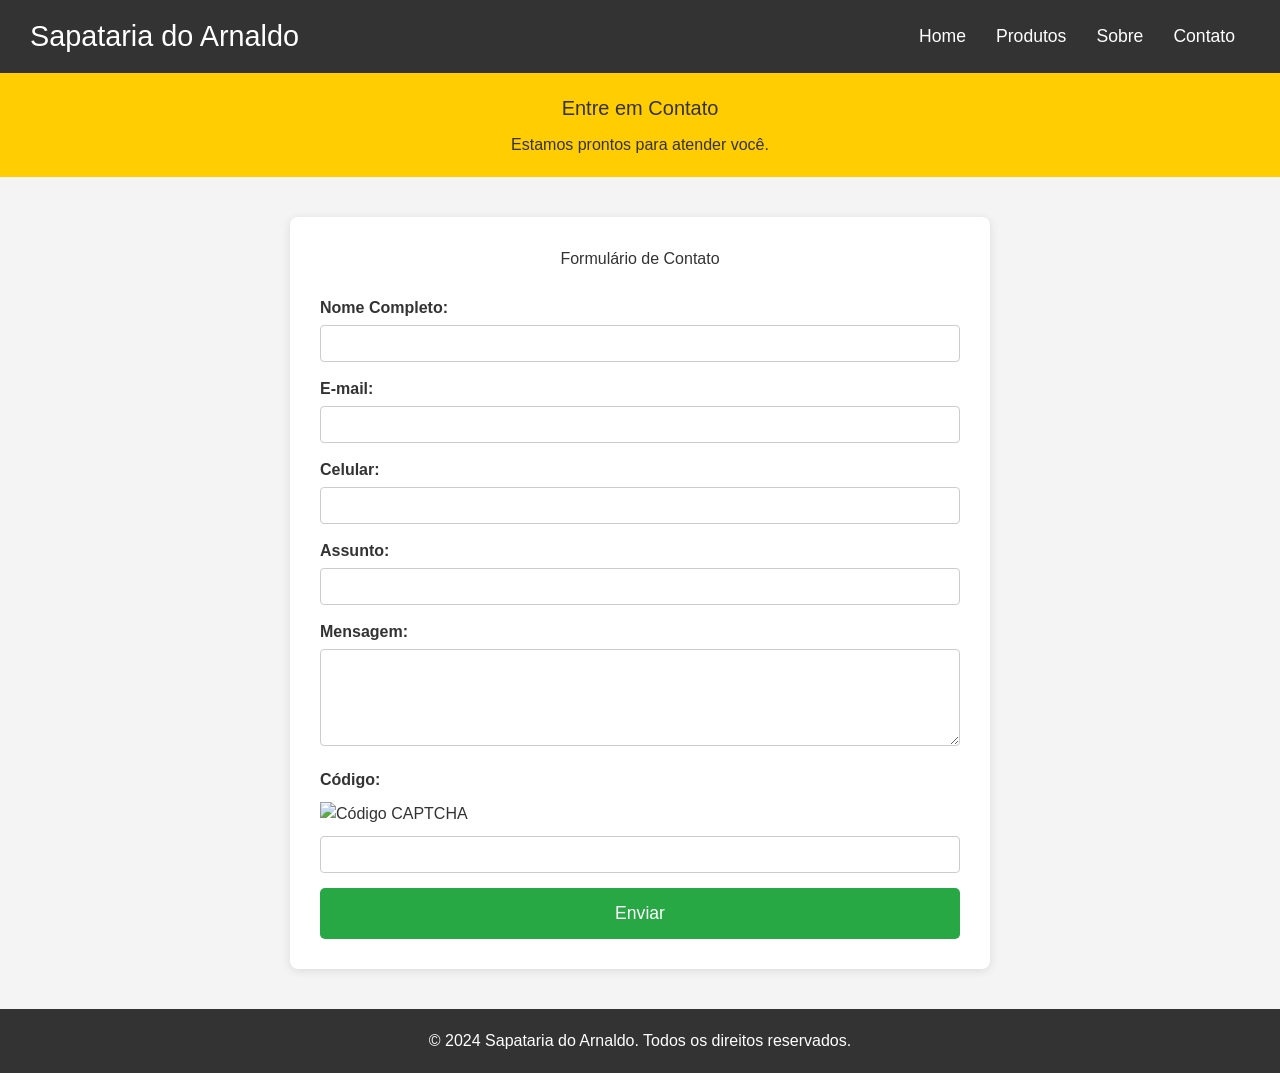
==== pages/contatos.html @ 8675575f "refactor: Changed the structure of folders and the extension of the images the structure has been im" ====
<!DOCTYPE html>
<html lang="pt-BR">
<head>
    <meta charset="UTF-8">
    <meta name="viewport" content="width=device-width, initial-scale=1.0">
    <link rel="stylesheet" href="../assets/css/reset.css">
    <link rel="stylesheet" href="../assets/css/style.css">
    <link rel="shortcut icon" href="../assets/img/sapataria_icone.ico" type="image/x-icon">
    <title>Contato - Sapataria do Arnaldo</title>
</head>
<body>
    <header>
        <h1>Sapataria do Arnaldo</h1>
        <nav>
            <ul class="nav-menu">
                <li><a href="/">Home</a></li>
                <li><a href="/pages/produtos.html">Produtos</a></li>
                <li><a href="/pages/sobre.html">Sobre</a></li>
                <li><a href="/pages/contatos.html">Contato</a></li>
            </ul>
        </nav>
    </header>

    <main>
        <section class="top-banner">
            <h3>Entre em Contato</h3>
            <p>Estamos prontos para atender você.</p>
        </section>

        <div class="contact-container">
            <h1>Formulário de Contato</h1>
            <form action="#" method="post">
                <label for="nome">Nome Completo:</label>
                <input type="text" id="nome" name="nome" required>
    
                <label for="email">E-mail:</label>
                <input type="email" id="email" name="email" required>
    
                <label for="celular">Celular:</label>
                <input type="tel" id="celular" name="celular" required>
    
                <label for="assunto">Assunto:</label>
                <input type="text" id="assunto" name="assunto" required>
    
                <label for="mensagem">Mensagem:</label>
                <textarea id="mensagem" name="mensagem" rows="5" required></textarea>
    
                <label for="captcha">Código:</label>
                <img src="https://media.istockphoto.com/id/1327467178/pt/vetorial/enter-the-captcha-website-security-form.jpg?s=612x612&w=0&k=20&c=evb6ewQk8_slZ351wmFcLQn1zzW3J4SiRRNaN0sPBSw=" alt="Código CAPTCHA" class="captcha-image">
                <input type="text" id="captcha" name="captcha" required>
                
                <button type="submit">Enviar</button>
            </form>
        </div>
    </main>

    <footer>
        © 2024 Sapataria do Arnaldo. Todos os direitos reservados.
    </footer>
</body>
</html>
---- assets/css/style.css ----
/* ===============================================
   1. RESET E ESTILOS GLOBAIS
   =============================================== */
body {
    font-family: Arial, sans-serif;
    line-height: 1.5;
    background-color: #f4f4f4;
    color: #333;
}

/* Garante que o footer não cubra o conteúdo */
html, body {
    height: 100%;
}

body {
    display: flex;
    flex-direction: column;
}

main {
    flex-grow: 1; /* Faz o conteúdo principal crescer e empurrar o rodapé para baixo */
}

/* ===============================================
   2. COMPONENTES GLOBAIS (Header, Footer, Nav)
   =============================================== */
header {
    display: flex;
    justify-content: space-between;
    align-items: center;
    background-color: #333;
    color: #fff;
    padding: 15px 30px;
    box-shadow: 0 2px 5px rgba(0, 0, 0, 0.2);
}

header h1 {
    margin: 0;
    font-size: 1.8em;
}

.nav-menu {
    display: flex;
    list-style-type: none;
    margin: 0;
    padding: 0;
}

.nav-menu li {
    margin: 0 15px;
}

.nav-menu a {
    color: #fff;
    text-decoration: none;
    font-size: 1.1em;
    transition: color 0.3s;
}

.nav-menu a:hover {
    color: #ffcd01;
}

footer {
    background-color: #333;
    color: #fff;
    text-align: center;
    padding: 20px;
    margin-top: auto; /* Garante que o rodapé fique no final */
}

/* ===============================================
   3. COMPONENTES REUTILIZÁVEIS
   =============================================== */

/* Banner amarelo superior */
.top-banner {
    background-color: #ffcd01;
    padding: 20px;
    text-align: center;
}

.top-banner h3 {
    font-size: 1.25rem;
    margin: 0 0 10px 0;
}

.top-banner p {
    font-size: 1rem;
    margin: 0;
}

/* Grid de produtos (usado em index.html e produtos.html) */
.product-grid {
    display: flex;
    flex-wrap: wrap;
    justify-content: center;
    gap: 25px;
    padding: 40px 20px;
}

.product-card {
    background-color: #fff;
    border: 1px solid #ddd;
    box-shadow: 0 2px 5px rgba(0,0,0,0.1);
    border-radius: 8px;
    padding: 15px;
    text-align: center;
    width: 220px;
    transition: transform 0.2s;
}

.product-card:hover {
    transform: scale(1.05);
}

.product-card img {
    max-width: 100%;
    height: 180px;
    object-fit: cover;
    margin-bottom: 15px;
}

.product-card .product-title {
    font-size: 1.2em;
    font-weight: bold;
    color: #333;
    margin: 0 0 10px 0;
}

.product-card .product-price {
    font-size: 1.1em;
    color: #007BFF;
    margin: 0;
}

/* ===============================================
   4. ESTILOS ESPECÍFICOS: PÁGINA SOBRE
   =============================================== */
.main-sobre {
    width: 90%;
    max-width: 1200px;
    margin: 40px auto;
    display: flex;
    flex-direction: column;
    gap: 40px;
}

.main-sobre h2 {
    text-align: center;
    font-size: 2em;
    margin-bottom: 20px;
}

.about-banner, .mission-section {
    display: flex;
    align-items: center;
    background-color: #fff;
    border-radius: 8px;
    overflow: hidden;
    box-shadow: 0 4px 10px rgba(0,0,0,0.1);
}

.about-banner img, .mission-section img {
    width: 50%;
    height: 350px;
    object-fit: cover;
}

.about-banner-content, .mission-content {
    padding: 40px;
    width: 50%;
}

.mission-section {
    flex-direction: row-reverse;
}

.cards-section {
    padding: 20px 0;
}

.cards-container {
    display: flex;
    flex-wrap: wrap;
    justify-content: center;
    gap: 25px;
}

.info-card {
    background-color: #fff;
    border: 1px solid #ddd;
    border-radius: 8px;
    box-shadow: 0 4px 8px rgba(0,0,0,0.1);
    width: 350px;
    overflow: hidden;
    transition: transform 0.3s, box-shadow 0.3s;
    display: flex;
    flex-direction: column;
}

.info-card:hover {
    transform: translateY(-5px);
    box-shadow: 0 8px 16px rgba(0,0,0,0.2);
}

.info-card img {
    width: 100%;
    height: 200px;
    object-fit: cover;
}

.info-card-content {
    padding: 20px;
    flex-grow: 1;
}

.info-card-content h3 {
    text-align: center;
    margin-top: 0;
}

.info-card-content p {
    text-align: justify;
}

.about-cta {
    text-align: center;
    padding: 20px;
    background-color: #ffcd01;
    border-radius: 8px;
}

.about-cta h3 {
    margin: 0;
    font-size: 1.5em;
}


/* ===============================================
   5. ESTILOS ESPECÍFICOS: PÁGINA CONTATO
   =============================================== */
.contact-container {
    width: 90%;
    max-width: 700px;
    margin: 40px auto;
    background: #fff;
    padding: 30px;
    border-radius: 8px;
    box-shadow: 0 2px 10px rgba(0,0,0,0.1);
    box-sizing: border-box; /* Garante que o padding não aumente a largura total */

}

.contact-container h1 {
    text-align: center;
    color: #333;
    margin-bottom: 25px;
}

.contact-container label {
    display: block;
    margin-bottom: 5px;
    font-weight: bold;
}

.contact-container input[type="text"],
.contact-container input[type="email"],
.contact-container input[type="tel"],
.contact-container textarea {
    width: 100%;
    padding: 10px;
    margin-bottom: 15px;
    border: 1px solid #ccc;
    border-radius: 4px;
    box-sizing: border-box; /* Importante para o padding não aumentar a largura */
}

.contact-container button {
    width: 100%;
    padding: 15px;
    background-color: #28a745;
    color: white;
    border: none;
    border-radius: 5px;
    cursor: pointer;
    font-size: 1.1em;
    transition: background-color 0.3s;
}

.contact-container button:hover {
    background-color: #218838;
}

.captcha-image {
    display: block;
    margin: 10px 0;
    max-width: 200px;
}

/* ===============================================
   6. RESPONSIVIDADE
   =============================================== */
@media (max-width: 768px) {
    header {
        flex-direction: column;
        padding: 20px;
        text-align: center;
    }
    
    .nav-menu {
        margin-top: 15px;
    }

    .about-banner, .mission-section {
        flex-direction: column;
    }

    .about-banner img, .mission-section img,
    .about-banner-content, .mission-content {
        width: 100%;
        box-sizing: border-box;
    }

    .mission-section {
        flex-direction: column;
    }

    .info-card {
        width: 90%;
    }

    .contact-container {
        padding: 20px;
    }
}
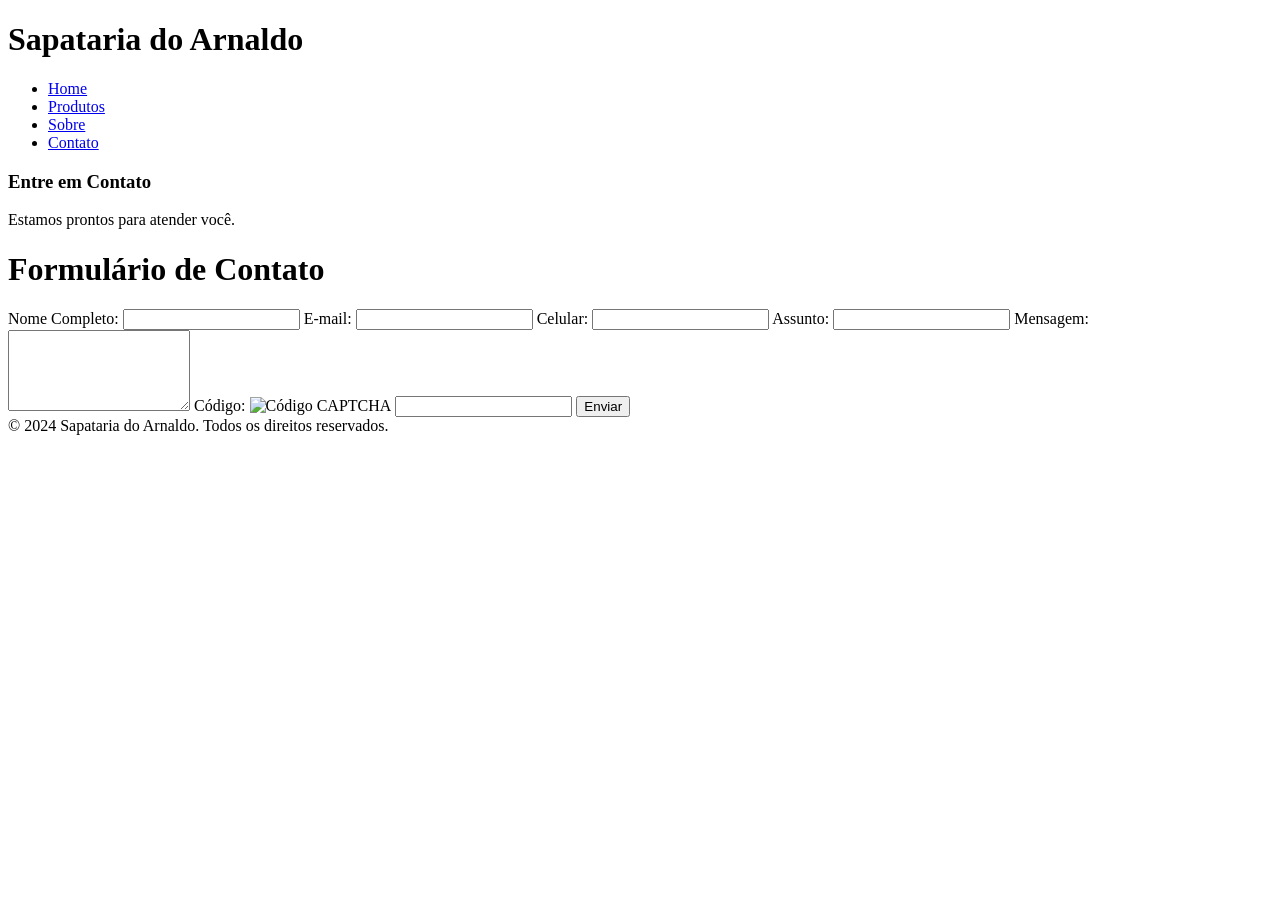
==== commit 1d90d833: "fix: fixed paths v2 fixed the paths to work in github pages" ====
--- a/pages/contatos.html
+++ b/pages/contatos.html
@@ -3,9 +3,10 @@
 <head>
     <meta charset="UTF-8">
     <meta name="viewport" content="width=device-width, initial-scale=1.0">
-    <link rel="stylesheet" href="../assets/css/reset.css">
-    <link rel="stylesheet" href="../assets/css/style.css">
-    <link rel="shortcut icon" href="../assets/img/sapataria_icone.ico" type="image/x-icon">
+    <base href="/Arnaldo-Shoes-Static-Site/">
+    <link rel="stylesheet" href="./assets/css/reset.css">
+    <link rel="stylesheet" href="./assets/css/style.css">
+    <link rel="shortcut icon" href="./assets/img/sapataria_icone.ico" type="image/x-icon">
     <title>Contato - Sapataria do Arnaldo</title>
 </head>
 <body>
@@ -13,10 +14,10 @@
         <h1>Sapataria do Arnaldo</h1>
         <nav>
             <ul class="nav-menu">
-                <li><a href="/">Home</a></li>
-                <li><a href="/pages/produtos.html">Produtos</a></li>
-                <li><a href="/pages/sobre.html">Sobre</a></li>
-                <li><a href="/pages/contatos.html">Contato</a></li>
+                <li><a href="./index.html">Home</a></li>
+                <li><a href="./pages/produtos.html">Produtos</a></li>
+                <li><a href="./pages/sobre.html">Sobre</a></li>
+                <li><a href="./pages/contatos.html">Contato</a></li>
             </ul>
         </nav>
     </header>
